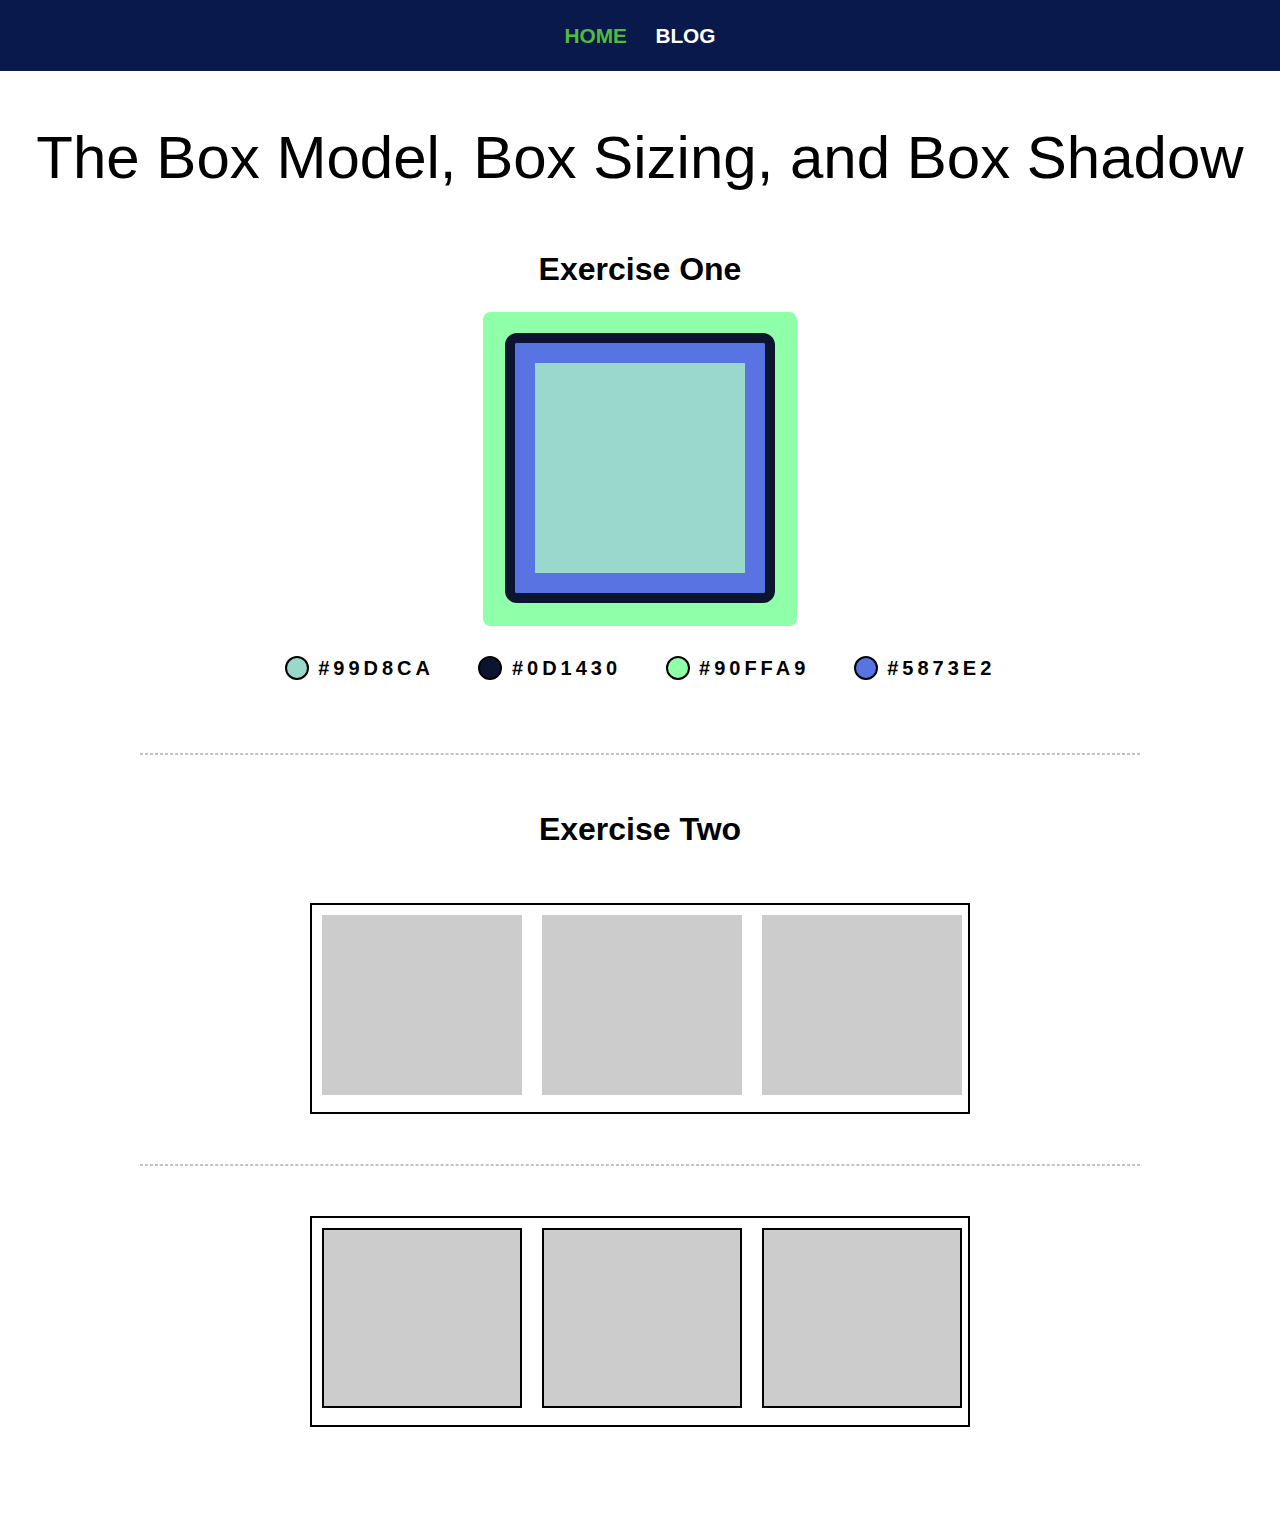
==== index.html @ accab2cd "Complete Checkpoint 1 Block assignment" ====
<!DOCTYPE html>
<html lang="en">
<head>
  <meta charset="UTF-8">
  <meta name="viewport" content="width=device-width, initial-scale=1.0">
  <title>Blog</title>
  <link rel="stylesheet" href="assests/styles.css">
</head>
<body id="home">
  <header class="header">
    <nav class="navbar">
      <a href="index.html" class="nav-item active">home</a>
      <a href="blog.html" class="nav-item">blog</a>
    </nav>
  </header>
  <main>
    <section class="content">
      <header class="exercise-header">
        <h1 class="heading">The Box Model, Box Sizing, and Box Shadow</h1>
      </header>
      <p class="section-text">Exercise One</p>
      <div class="style-box"></div>
      <div class="circle-container">
        <span class="circle bg-1"></span>
        <span class="circle-text">#99D8CA</span>
      </div>
      <div class="circle-container">
        <span class="circle bg-2"></span>
        <span class="circle-text">#0D1430</span>
      </div>
      <div class="circle-container">
        <span class="circle bg-3"></span>
        <span class="circle-text">#90FFA9</span>
      </div>
      <div class="circle-container">
        <span class="circle bg-4"></span>
        <span class="circle-text">#5873E2</span>
      </div>
    </section>
    <hr>
    <section class="content-2">
      <p class="section-text">Exercise Two</p>
      <div class="parent-container">
        <div class="container"><!--
          --><div class="box"></div><!--
          --><div class="box"></div><!--
          --><div class="box"></div>
        </div>
      </div>
      <hr>
      <div class="parent-container">
        <div class="container"><!--
        --><div class="box box-2"></div><!--
        --><div class="box box-2"></div><!--
        --><div class="box box-2"></div>
        </div>
      </div>  
    </section>
  </main>
</body>
</html>
---- assests/styles.css ----
html, body, div, span, applet, object, iframe,
h1, h2, h3, h4, h5, h6, p, blockquote, pre,
a, abbr, acronym, address, big, cite, code,
del, dfn, em, img, ins, kbd, q, s, samp,
small, strike, strong, sub, sup, tt, var,
b, u, i, center,
dl, dt, dd, ol, ul, li,
fieldset, form, label, legend,
table, caption, tbody, tfoot, thead, tr, th, td,
article, aside, canvas, details, embed, 
figure, figcaption, footer, header, hgroup, 
menu, nav, output, ruby, section, summary,
time, mark, audio, video {
	margin: 0;
	padding: 0;
	border: 0;
	font-size: 100%;
	font: inherit;
	vertical-align: baseline;
}
/* HTML5 display-role reset for older browsers */
article, aside, details, figcaption, figure, 
footer, header, hgroup, menu, nav, section {
	display: block;
}
body {
	line-height: 1;
}
ol, ul {
	list-style: none;
}
blockquote, q {
	quotes: none;
}
blockquote:before, blockquote:after,
q:before, q:after {
	content: '';
	content: none;
}
table {
	border-collapse: collapse;
	border-spacing: 0;
}

*{
  box-sizing: border-box;
}

/* Custom CSS */

#home{
  line-height: 1.5;
  font-size: 16px;
  color: #000000;
  font-family: Arial, Helvetica, sans-serif;
  padding-bottom: 100px;
}

/* horizontal rule styling */

hr{
  width: 1000px;
  border: 0.5px dashed #c1c2c2;
  margin: 50px auto;
}

/* header and navbar styles */

.header{
  background-color: #09194c;
  padding: 20px 0;
  text-align: center;
}

.nav-item{
  margin: 0 12px;
  text-transform: uppercase;
  font-weight: 600;
  text-decoration: none;
  color: white;
  font-size: 1.3rem;
}

.active{
  color: #52bb3b;
}

/* section styles */

.exercise-header{
  padding: 42px 0;
}

.heading{
  font-size: 60px;
  text-align: center;
}

.section-text{
  font-size: 32px;
  font-weight: 600;
  text-align: center;
}

.content-2 .section-text{
  margin: 50px 0;
}

/* --------------------- */

/* box styles */

.style-box{
  width: 250px;
  height: 250px;
  border-radius: 2px;
  background-color: #99D8CA;
  outline: 10px solid #0D1430;
  border: 20px solid #5873E2;
  box-shadow: 0 1px 0 32px #90FFA9;
  margin: 50px auto 40px auto;
}

/* section styles */

.content{
  text-align: center;
}


/* circle styling */


.circle-container{
  display: inline-block;
  margin: 20px 20px;
}

.circle{
  display: inline-block;
  width: 24px;
  height: 24px;
  border-radius: 50%;
  margin-right: 5px;
  vertical-align: middle;
  border: 2px solid black;
}

.circle-text{
  font-size: 20px;
  vertical-align: middle;
  font-weight: 800;
  letter-spacing: 4px;
}

/* Exercise 2 styles */

.container{
  width: 660px;
}

.parent-container{
  width: 660px;
  border: 2px solid #000000;
  margin: 0 auto;
}

.box{
  width: 200px;
  height: 180px;
  display: inline-block;
  margin: 10px;
  background-color: #cccccc;
}

.box-2{
  border: 2px solid #000000;
}



/* circle colors */

.bg-1{
  background-color: #99D8CA;
}

.bg-2{
  background-color: #0D1430;
}

.bg-3{
  background-color: #90FFA9;
}

.bg-4{
  background-color: #5873E2;
}

/* blog page styles */

#blog{
  font-family: Arial, Helvetica, sans-serif;
  line-height: 1.2;
}

.blog-container{
  width: 1000px;
  margin: 40px auto 0 auto;
}

.blog-box{
  width: 450px;
  height: 400px;
  display: inline-block;
  margin: 0 0 0 40px;
  vertical-align: top;
}

.blog-image{
  width: 450px;
  height: 400px;
  object-fit: cover;
}

.blog-heading{
  font-size: 24px;
  font-weight: bolder;
  margin-bottom: 24px;
  color: #071645;
}

.article-heading{
  font-size: 24px;
  font-weight: bolder;
  margin: 24px 0;
  color: #071645;
}

.blog-text{
  font-size: 18px;
  margin-bottom: 24px;
}

.btn{
  width: 120px;
  height: 50px;
  border-radius: 30px;
  background-color: #52bb3b;
  border: none;
  color: white;
  font-size: 16px;
  font-weight: 700;
}

.article-link{
  color: #52bb3b;
  font-size: 20px;
}

.article-container{
  display: inline-block;
  vertical-align: top;
}

.article-container .blog-box{
  display: block;
}
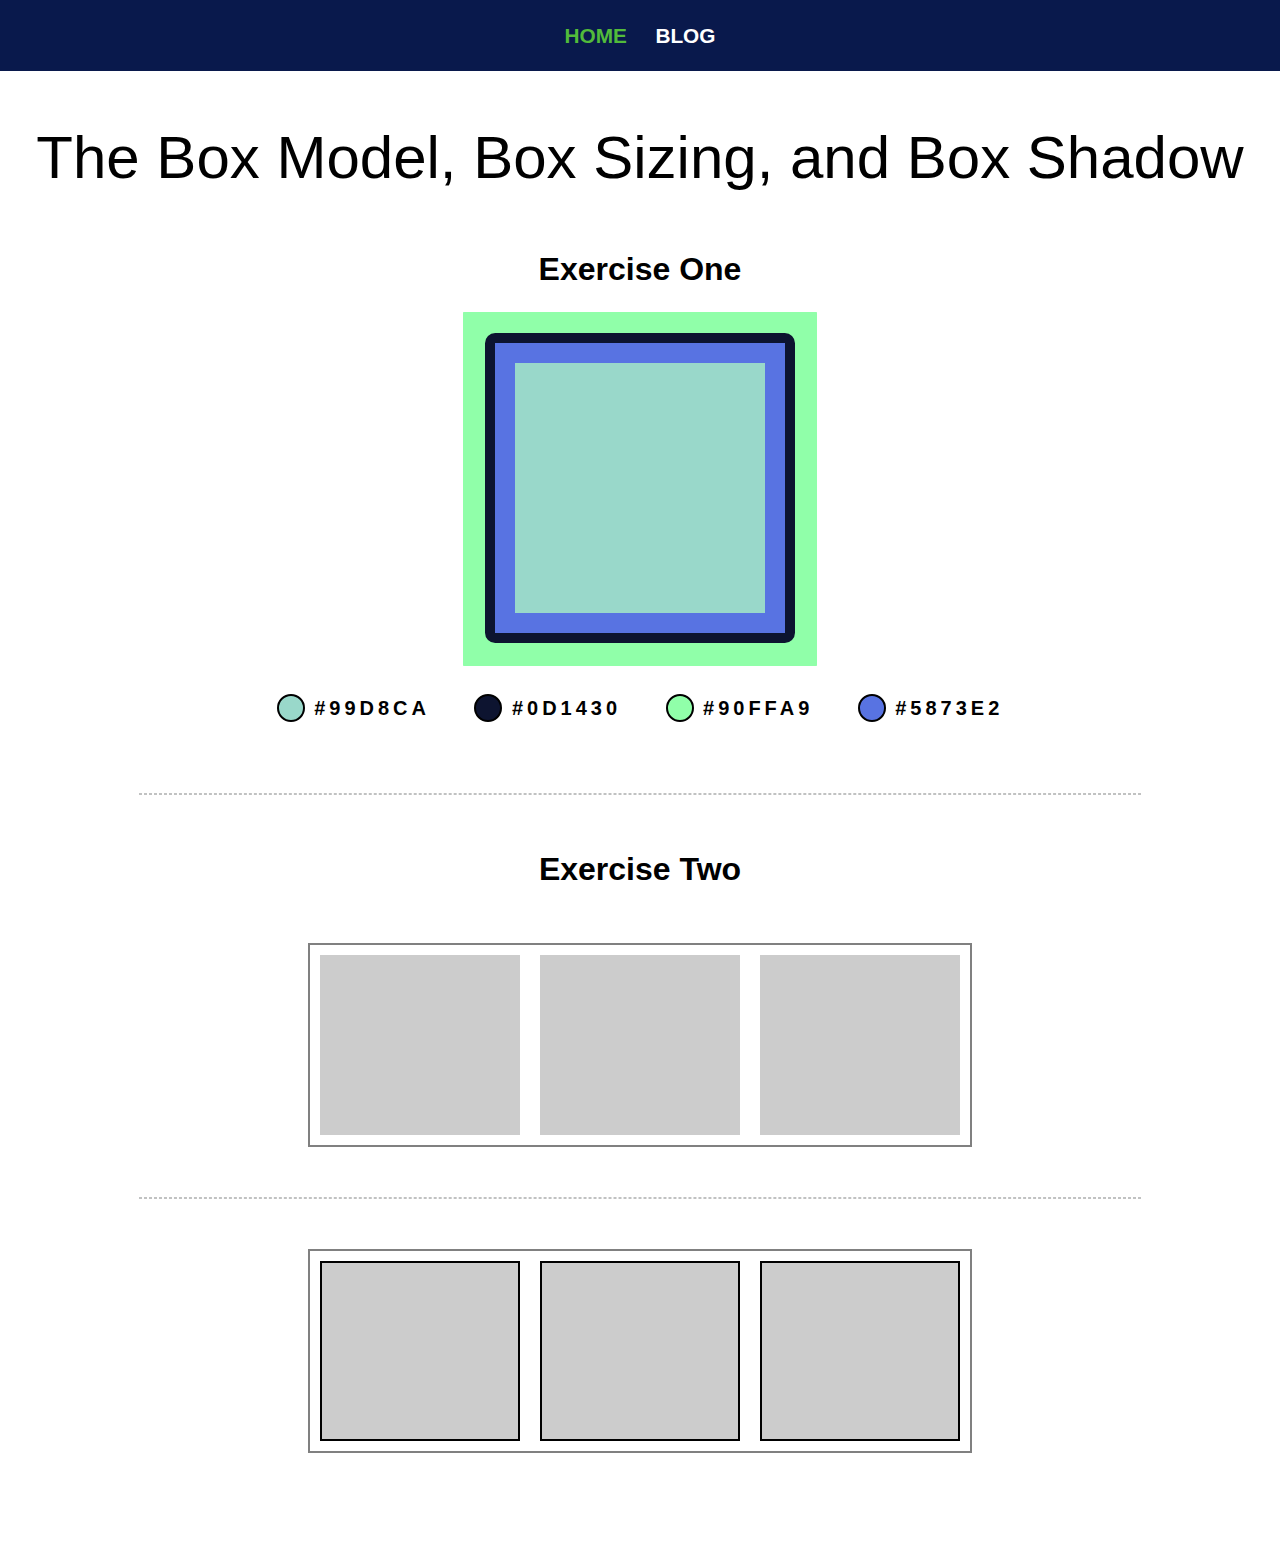
==== commit 56f8956d: "Refactor the code" ====
--- a/index.html
+++ b/index.html
@@ -3,7 +3,7 @@
 <head>
   <meta charset="UTF-8">
   <meta name="viewport" content="width=device-width, initial-scale=1.0">
-  <title>Blog</title>
+  <title>Home</title>
   <link rel="stylesheet" href="assests/styles.css">
 </head>
 <body id="home">
@@ -40,20 +40,16 @@
     <hr>
     <section class="content-2">
       <p class="section-text">Exercise Two</p>
-      <div class="parent-container">
-        <div class="container"><!--
-          --><div class="box"></div><!--
-          --><div class="box"></div><!--
-          --><div class="box"></div>
-        </div>
+      <div class="container">
+        <div class="box"></div>
+        <div class="box"></div>
+        <div class="box"></div>
       </div>
       <hr>
-      <div class="parent-container">
-        <div class="container"><!--
-        --><div class="box box-2"></div><!--
-        --><div class="box box-2"></div><!--
-        --><div class="box box-2"></div>
-        </div>
+      <div class="container">
+        <div class="box box-2"></div>
+        <div class="box box-2"></div>
+        <div class="box box-2"></div>
       </div>  
     </section>
   </main>
--- a/assests/styles.css
+++ b/assests/styles.css
@@ -42,15 +42,12 @@
 	border-spacing: 0;
 }
 
-*{
-  box-sizing: border-box;
-}
+
 
 /* Custom CSS */
 
 #home{
   line-height: 1.5;
-  font-size: 16px;
   color: #000000;
   font-family: Arial, Helvetica, sans-serif;
   padding-bottom: 100px;
@@ -85,8 +82,6 @@
   color: #52bb3b;
 }
 
-/* section styles */
-
 .exercise-header{
   padding: 42px 0;
 }
@@ -95,6 +90,10 @@
   font-size: 60px;
   text-align: center;
 }
+
+/* section styles */
+
+
 
 .section-text{
   font-size: 32px;
@@ -113,15 +112,13 @@
 .style-box{
   width: 250px;
   height: 250px;
-  border-radius: 2px;
+  border-radius: 0.2px;
   background-color: #99D8CA;
   outline: 10px solid #0D1430;
   border: 20px solid #5873E2;
   box-shadow: 0 1px 0 32px #90FFA9;
   margin: 50px auto 40px auto;
 }
-
-/* section styles */
 
 .content{
   text-align: center;
@@ -157,12 +154,9 @@
 
 .container{
   width: 660px;
-}
-
-.parent-container{
-  width: 660px;
-  border: 2px solid #000000;
+  border: 2px solid grey;
   margin: 0 auto;
+  font-size: 0;
 }
 
 .box{
@@ -175,11 +169,13 @@
 
 .box-2{
   border: 2px solid #000000;
-}
-
-
-
-/* circle colors */
+  box-sizing: border-box;
+}
+
+
+
+/* circle span background colors */
+
 
 .bg-1{
   background-color: #99D8CA;
@@ -197,11 +193,13 @@
   background-color: #5873E2;
 }
 
+
+
 /* blog page styles */
 
 #blog{
   font-family: Arial, Helvetica, sans-serif;
-  line-height: 1.2;
+  line-height: 1.5;
 }
 
 .blog-container{
